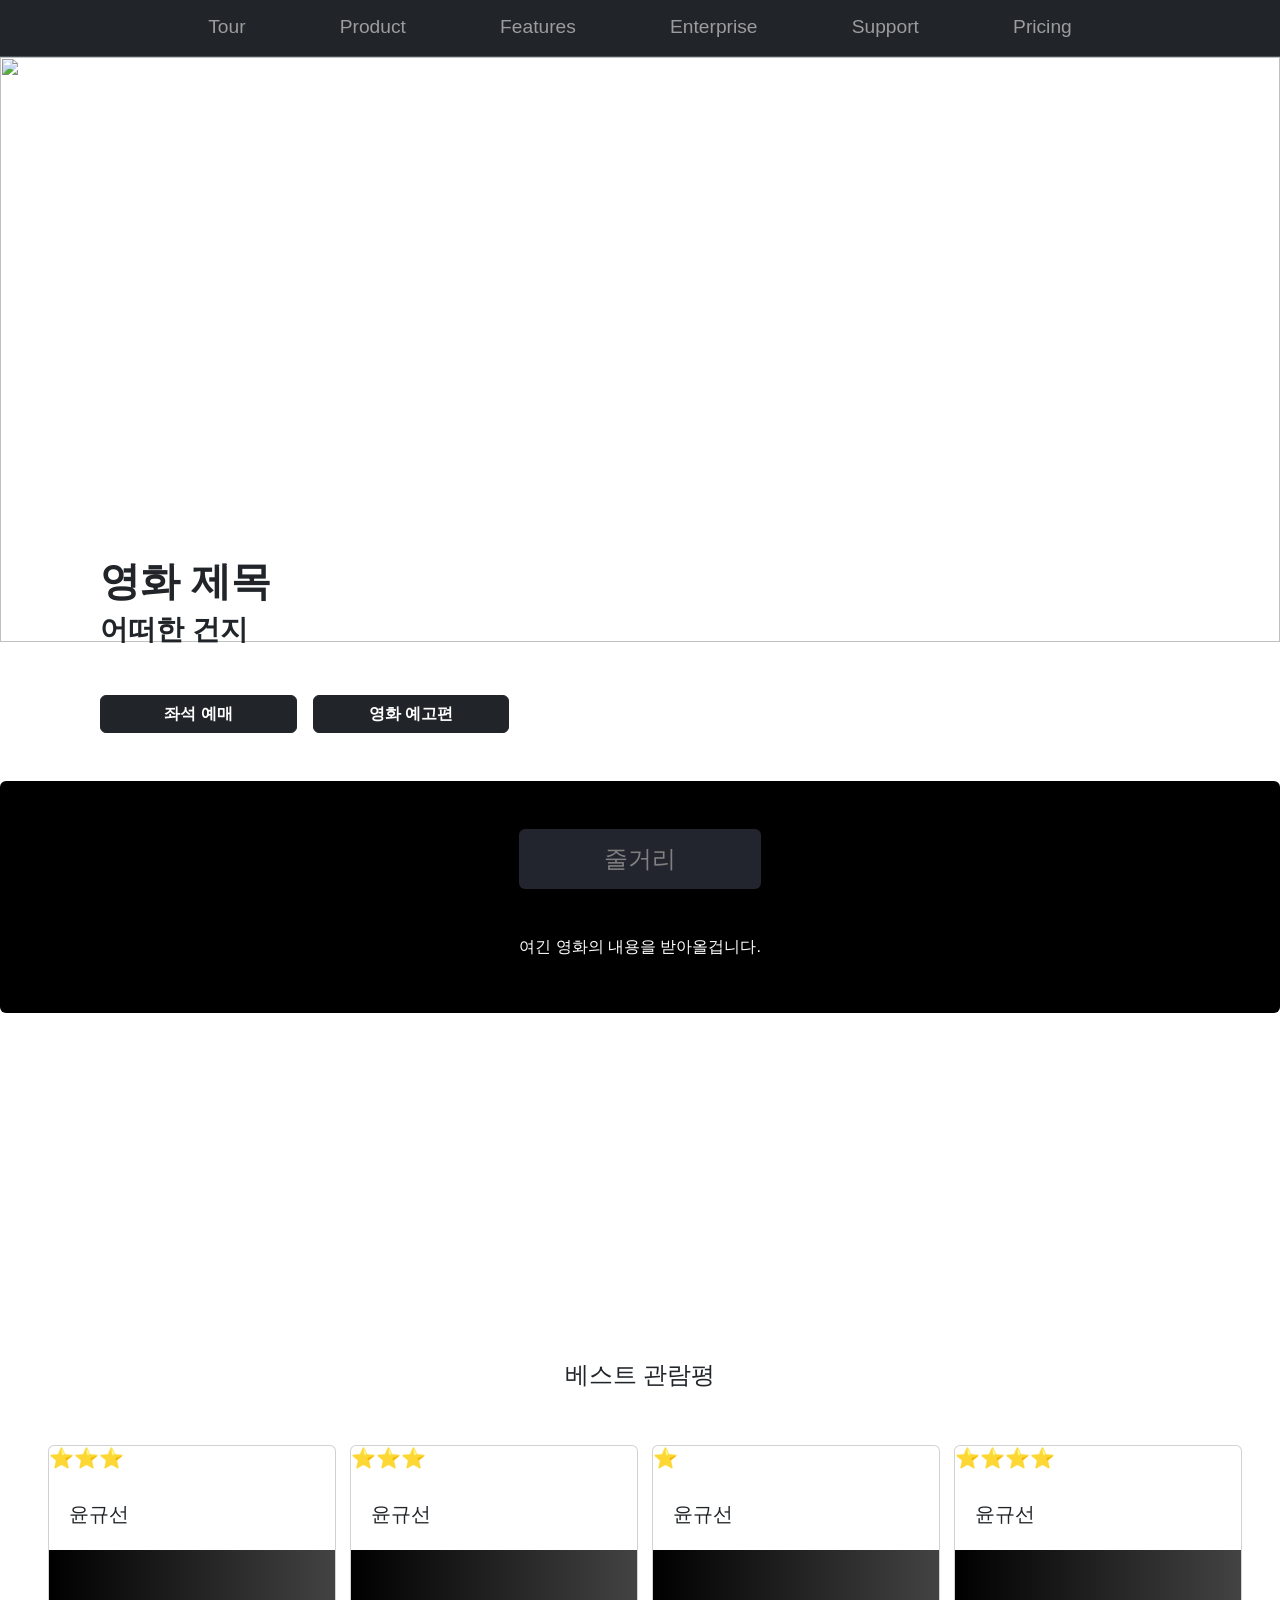
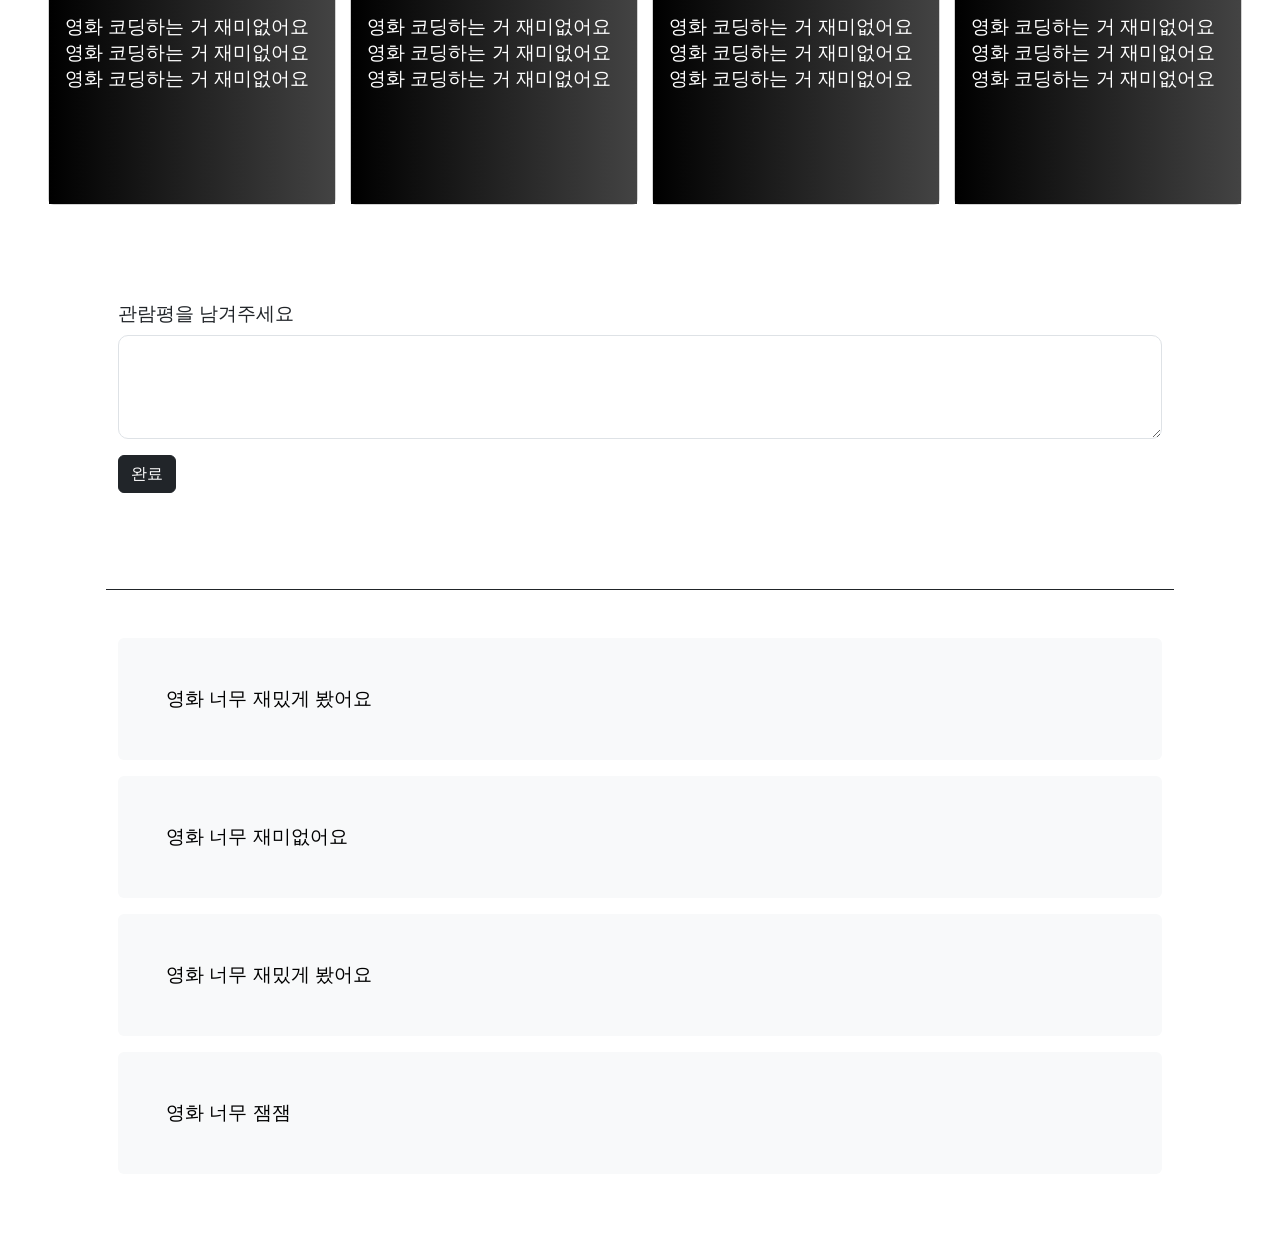
==== detailpage.html @ 33c96cb0 "this" ====
<!-- 규선 상세페이지 -->
<!DOCTYPE html>
<html lang="kr">
<head>
    <meta charset="UTF-8">
    <meta name="viewport" content="width=device-width, initial-scale=1.0">
    <title>Document</title>
    <link href="https://cdn.jsdelivr.net/npm/bootstrap@5.3.3/dist/css/bootstrap.min.css" rel="stylesheet" integrity="sha384-QWTKZyjpPEjISv5WaRU9OFeRpok6YctnYmDr5pNlyT2bRjXh0JMhjY6hW+ALEwIH" crossorigin="anonymous">
    <link href="/css/detail.css" rel="stylesheet">
</head>

<body>
    <nav class="navbar navbar-expand-md bg-dark sticky-top border-bottom" data-bs-theme="dark">
        <div class="container">
          <a class="navbar-brand d-md-none" href="#">
            <svg class="bi" width="24" height="24"><use xlink:href="#aperture"/></svg>
            Aperture
          </a>
          <button class="navbar-toggler" type="button" data-bs-toggle="offcanvas" data-bs-target="#offcanvas" aria-controls="offcanvas" aria-label="Toggle navigation">
            <span class="navbar-toggler-icon"></span>
          </button>
          <div class="offcanvas offcanvas-end" tabindex="-1" id="offcanvas" aria-labelledby="offcanvasLabel">
            <div class="offcanvas-header">
              <h5 class="offcanvas-title" id="offcanvasLabel">Aperture</h5>
              <button type="button" class="btn-close" data-bs-dismiss="offcanvas" aria-label="Close"></button>
            </div>
            <div class="offcanvas-body">
              <ul class="navbar-nav flex-grow-1 justify-content-between">
                <li class="nav-item"><a class="nav-link" href="#">
                  <svg class="bi" width="24" height="24"><use xlink:href="#aperture"/></svg>
                </a></li>
                <li class="nav-item"><a class="nav-link" href="#">Tour</a></li>
                <li class="nav-item"><a class="nav-link" href="#">Product</a></li>
                <li class="nav-item"><a class="nav-link" href="#">Features</a></li>
                <li class="nav-item"><a class="nav-link" href="#">Enterprise</a></li>
                <li class="nav-item"><a class="nav-link" href="#">Support</a></li>
                <li class="nav-item"><a class="nav-link" href="#">Pricing</a></li>
                <li class="nav-item"><a class="nav-link" href="#">
                  <svg class="bi" width="24" height="24"><use xlink:href="#cart"/></svg>
                </a></li>
              </ul>
            </div>
          </div>
        </div>
      </nav>
    <section class="background-image">
        <div id="demo" class="carousel slide" data-bs-ride="carousel">
            <div class="carousel-indicators">
                <button data-bs-target="#demo" data-bs-slide="0" class="active"></button>
            </div>
            <div class="carousel-inner">
            <div class="carousel-item active">
                <img src="" alt="" class="d-block w-100 custom-height">
            </div>

            <div class="in-image-text">
                    <h1 class="title fw-bold">영화 제목</h1>
                    <h3 class="original-title fw-bold">어떠한 건지</h3> 
                    <p class="release"></p>
                    <div class="d-flex gap-3 lead fw-normal h-6 mt-5">
                        
                        <button type="submit" class="btn btn-dark col-2 fw-bold" onclick="iii()">좌석 예매</button>
                        <button type="button" id="myBtn" class="btn btn-dark col-2 fw-bold">영화 예고편</button>
                    </div>
            </div>
        </div>
    </section>
        

        <section class="content p-5 mt-5 rounded d-flex justify-content-center">
          <div class="summary">
            <h4 id="summary-title" class="d-flex justify-content-center mb-5 p-3 rounded"> 줄거리</h4>
            <h6 id="text" class="overview d-flex justify-content-center mt-5"> 여긴 영화의 내용을 받아올겁니다.</h6>
          </div>
        </section>



        <section class="review p-5 d-flex justify-content-center">
          <div>
            <h4 class="pop"></h4>
          </div>
        </section>
                
        <section class="p-5">
            <h4 class="d-flex justify-content-center">
                베스트 관람평
            </h4>
            <div class="row">
                <div class="col-lg-3 col-md-6 mt-5">
                  <div class="card" style="width: 18rem;">
                    <h5>⭐⭐⭐</h5>
                    <h5 class="card-title mt-4 mb-4">윤규선</h5>
                    <div class="card-body">
                      
                      <p class="card-text pb-5 mt-5 mb-5">영화 코딩하는 거 재미없어요 영화 코딩하는 거 재미없어요영화 코딩하는 거 재미없어요</p>
                    </div>
                  </div>
                </div>
                <div class="col-lg-3 col-md-6 mt-5">
                  <div class="card" style="width: 18rem;">
                    <h5>⭐⭐⭐</h5>
                    <h5 class="card-title mt-4 mb-4">윤규선</h5>
                    <div class="card-body">
                      
                      <p class="card-text pb-5 mt-5 mb-5">영화 코딩하는 거 재미없어요 영화 코딩하는 거 재미없어요영화 코딩하는 거 재미없어요</p>
                    </div>
                  </div>
                </div>
                <div class="col-lg-3 col-md-6 mt-5">
                  <div class="card" style="width: 18rem;">
                    <h5>⭐</h5>
                    <h5 class="card-title mt-4 mb-4">윤규선</h5>
                    <div class="card-body">
                      
                      <p class="card-text pb-5 mt-5 mb-5">영화 코딩하는 거 재미없어요 영화 코딩하는 거 재미없어요영화 코딩하는 거 재미없어요</p>
                    </div>
                  </div>
                </div>
                <div class="col-lg-3 col-md-6 mt-5">
                  <div class="card" style="width: 18rem;">
                    <h5>⭐⭐⭐⭐</h5>
                    <h5 class="card-title mt-4 mb-4">윤규선</h5>
                    <div class="card-body">
                      
                      <p class="card-text pb-5 mt-5 mb-5">영화 코딩하는 거 재미없어요 영화 코딩하는 거 재미없어요영화 코딩하는 거 재미없어요</p>
                    </div>
                  </div>
                </div>
        </section>

        

        <section class="container p-5">
          <div class="mb-3">
            <label for="textarea-input" class="form-label">관람평을 남겨주세요</label>
            <textarea class="form-control" id="textarea-input" rows="3" value=""></textarea>
          </div>
          <button type="button" class="btn btn-dark justify-content-md-end mb-5" onclick="sub()">완료</button>
        
          <div class="row mt-5 border-top border-dark">
              <div class="review-list-all col-md-8 w-100 rounded">
                  <div id="review-list" class="review-list rounded">
                      <div class="review-content mt-5 p-5 mb-3 rounded">
                        영화 너무 재밌게 봤어요
                      </div>
                      <div class="review-content p-5 mb-3 rounded">
                        영화 너무 재미없어요
                      </div>
                      <div class="review-content p-5 mb-3 rounded">
                        영화 너무 재밌게 봤어요
                      </div>
                      <div class="review-content p-5 mb-3 rounded">
                        영화 너무 잼잼
                      </div>
                  </div>
              </div>
          </div>
        </section>
        
<!-- 영상 -->
      
        

        <!-- The Modal -->
        <!-- <div id="myModal" class="modal"> -->
        
          <!-- Modal content -->
          <!-- <div class="modal-content w-50">
            <span class="close">&times;</span>
            <p>  
              <div class="row w-50 h-25">
                  <div class="video-iframe w-50 h-25">
                      <iframe class="video-frame video-container w-50 h-25" src="https://www.youtube.com/embed/Ninhkg7Jh48?autoplay=1"></iframe>
                  </div>
              </div>
          </p>
          </div>
        
        </div> -->
<!-- The Modal -->
<div id="myModal" class="modal">
  
  <!-- Modal content -->
  <div class="modal-content">
    <span class="close">&times;</span>
    <div class="row">
      <div class="video-iframe">
        <iframe class="video-frame video-container" src="https://www.youtube.com/embed/Ninhkg7Jh48?autoplay=1"></iframe>
      </div>
    </div>
  </div>
  
</div>


    <script src="https://cdn.jsdelivr.net/npm/bootstrap@5.3.3/dist/js/bootstrap.bundle.min.js" integrity="sha384-YvpcrYf0tY3lHB60NNkmXc5s9fDVZLESaAA55NDzOxhy9GkcIdslK1eN7N6jIeHz" crossorigin="anonymous"></script>
    <script src="js/detail.js"></script>


</body>
</html>
---- css/detail.css ----
/* 규선 상세페이지 css */

body{
    background: white;
    font: 1.2rem "Fira Sans", sans-serif;
}


/* 이미지 */
.custom-height{
    height: 65vh; /* 높이를 뷰포트 높이의 25%로 설정합니다. */
    object-fit: contain; /* 이미지가 컨테이너를 채우면서 비율을 유지합니다. */
    width:100%;
}

/* 이미지 안 CSS */
.background-image {
    position: relative; /* position 속성 추가 */
    z-index: 0;
}

/* 이미지 안 TEXT CSS */
.in-image-text {
    position: relative; /* position 속성 추가 */
    z-index: 1;
    margin-top:500px;
    margin-left:100px;
}

button {
    z-index:2;
}


/* 여기 줄거리 */
.content{
    background-color: black;
}

.summary{
    color : white;
}

#summary-title{
    background-color: #22242e;
    color : grey;
}


#card-main{
    display:flex;
}

/* 평점 */
.review{
    height:300px;
}

/* text area*/
.form-control{
    border-radius: 10px;
    font-size : 20px;
}

.review-list-all{
    background-color: white;
}

.review-content{
    background-color: #f8f9fa;
    color: black;
}


/* modal */
.modal {
    display: none; /* Hidden by default */
    position: fixed; /* Stay in place */
    z-index: 1; /* Sit on top */
    padding-top: 100px; /* Location of the box */
    left: 0;
    top: 0;
    width: 100%; /* Full width */
    height: 100%; /* Full height */
    overflow: auto; /* Enable scroll if needed */
    background-color: rgb(0,0,0); /* Fallback color */
    background-color: rgba(0,0,0,0.4); /* Black w/ opacity */
  }
  
  /* Modal Content */
  .modal-content {
    background-color: #fefefe;
    margin: auto;
    padding: 20px;
    border: 1px solid #888;
    width: 80%;
  }
  
  /* The Close Button */
  .close {
    color: #aaaaaa;
    float: right;
    font-size: 28px;
    font-weight: bold;
  }
  
  .close:hover,
  .close:focus {
    color: #000;
    text-decoration: none;
    cursor: pointer;
  }


  /*  ifram 동영상 크기 */
  /* .video-iframe {
    width: 868px; 
    height: 450px;
}

  .video-frame {
    margin-left: 250px;
    width: 848px; 
    height: 477px;
} */

.modal-content {
    width: 80%; 
    max-width: 800px; 
    margin: auto; 
  }
  
  .video-iframe {
    position: relative; 
    padding-top: 56.25%; 
  }
  
  .video-frame {
    position: absolute; 
    width: 100%; 
    height: 100%; 
    top: 0; 
    left: 0; 
  }


  .card-title{
    margin-left:1em;
  }
  .card-body{
    background: #000000; /* fallback for old browsers */
  background: -webkit-linear-gradient(to right, #000000, #434343); /* Chrome 10-25, Safari 5.1-6 */
  background: linear-gradient(to right, #000000, #434343); /* W3C, IE 10+/ Edge, Firefox 16+, Chrome 26+, Opera 12+, Safari 7+ */
  }
  .card-text{
    color:white;
  }
/* 동현님 css */

.navbar-container {
    font-family: 'Noto Sans KR', 'CJONLYONENEW', '맑은 고딕', '돋움', Dotum, sans-serif;
    font-size: 100%;
    margin: 0;
    padding: 0;
    border: 0;
}

.topNavbar {
    display: flex;
    justify-content: space-between;
}

.LogoStyle {
    cursor: pointer;
    margin-left: 3rem;
}


.topNav {
    display: flex;
    justify-content: center;
    width: 60%;
}

.topNav li {
    display: flex;
    flex-direction:column;
    padding: 1rem;

}

.topNav li img {
    width: 30px;
    height: 30px;
}

li a{
    text-decoration: none;
    color: black;
}
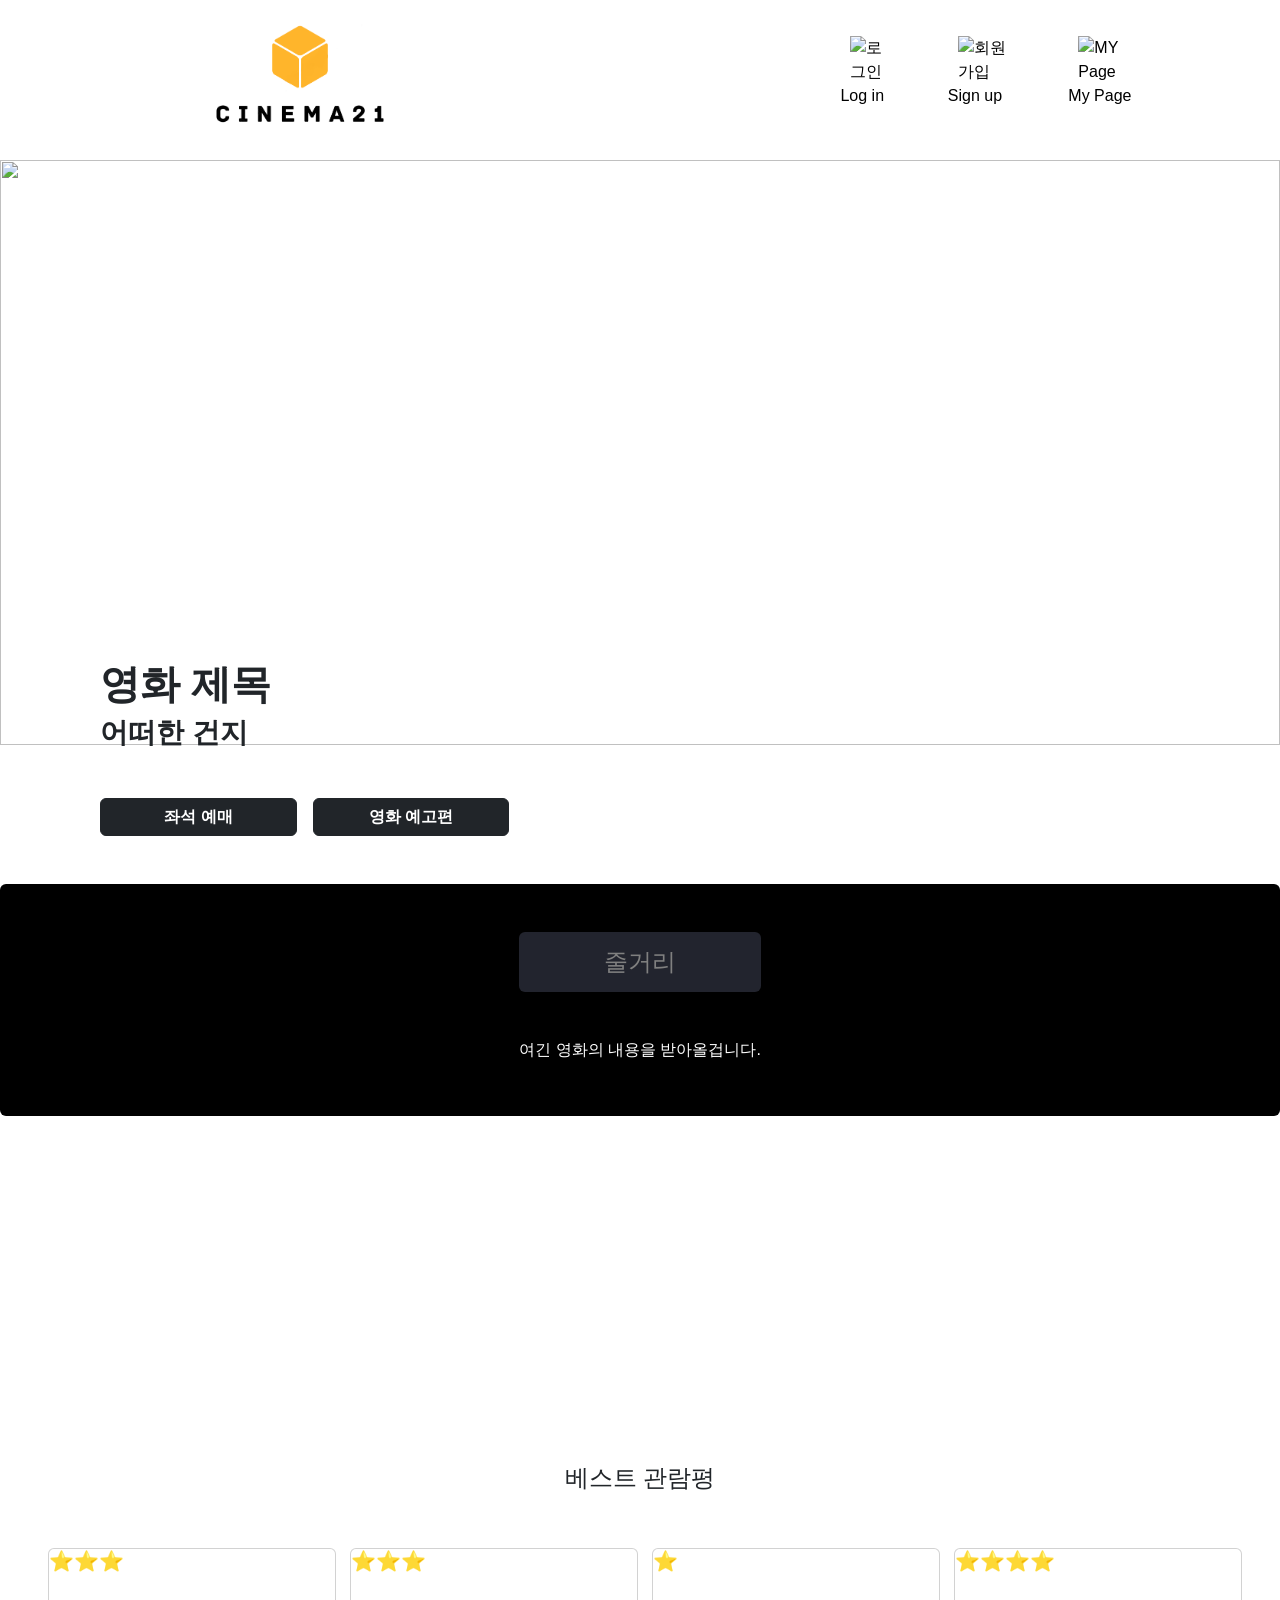
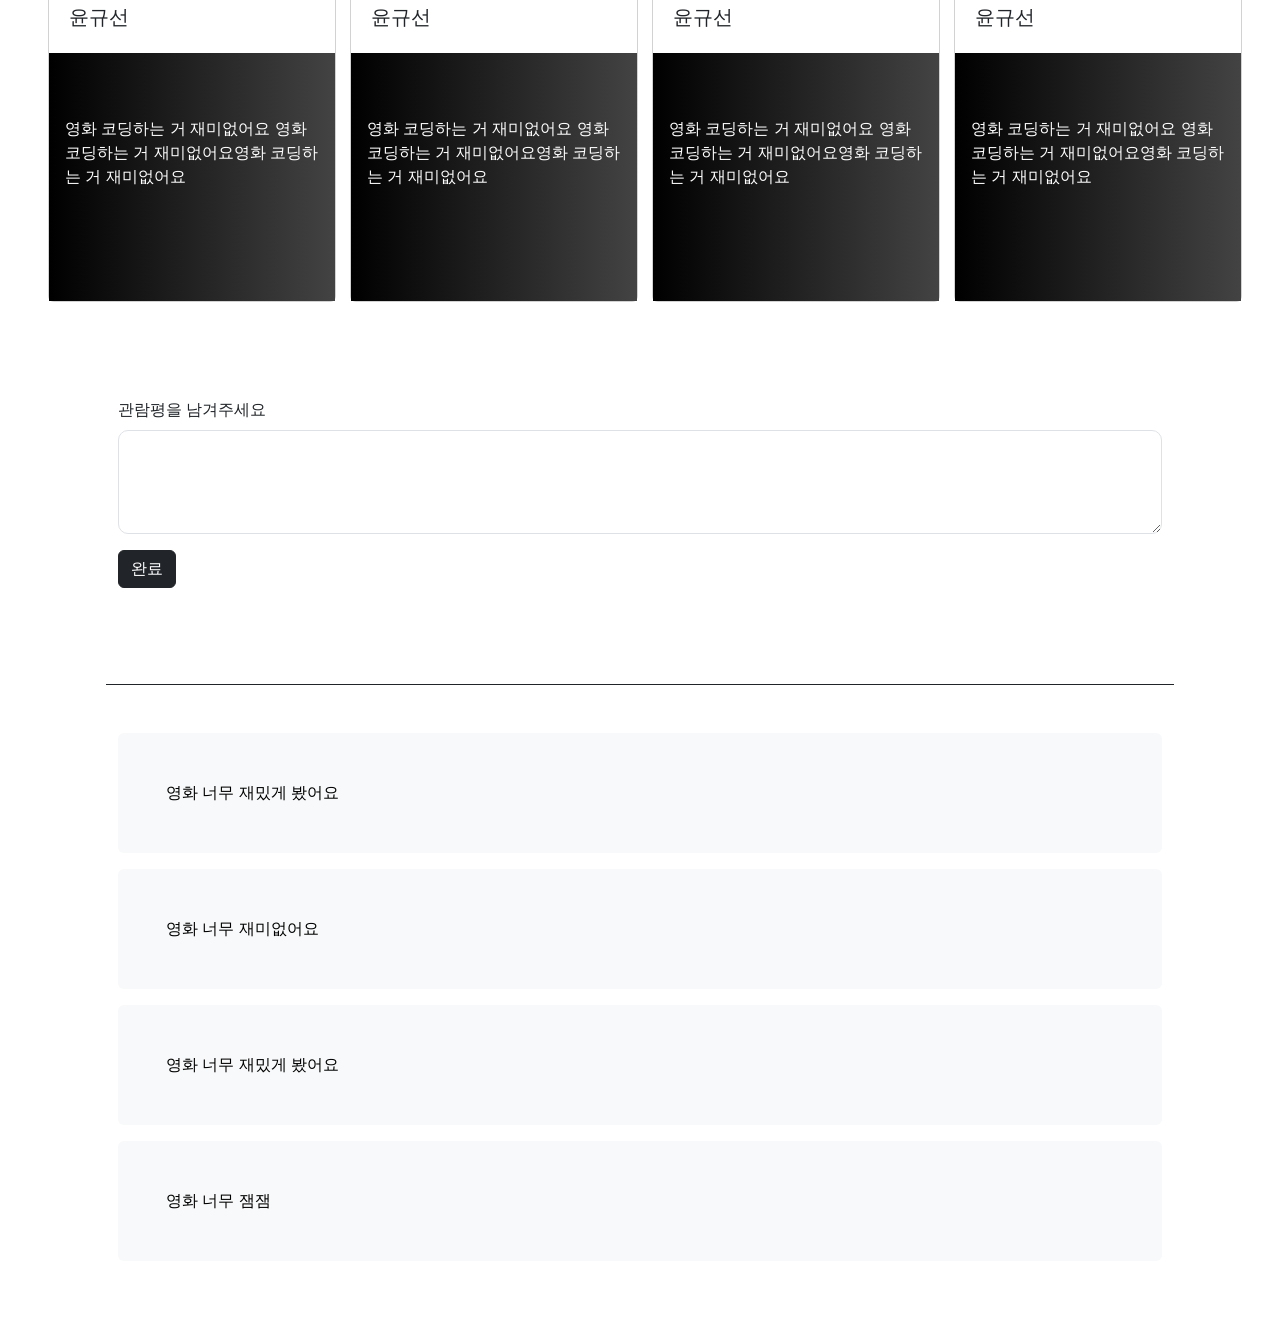
==== commit 84f462b0: "remake main.js, detail page all" ====
--- a/detailpage.html
+++ b/detailpage.html
@@ -10,39 +10,46 @@
 </head>
 
 <body>
-    <nav class="navbar navbar-expand-md bg-dark sticky-top border-bottom" data-bs-theme="dark">
-        <div class="container">
-          <a class="navbar-brand d-md-none" href="#">
-            <svg class="bi" width="24" height="24"><use xlink:href="#aperture"/></svg>
-            Aperture
-          </a>
-          <button class="navbar-toggler" type="button" data-bs-toggle="offcanvas" data-bs-target="#offcanvas" aria-controls="offcanvas" aria-label="Toggle navigation">
-            <span class="navbar-toggler-icon"></span>
-          </button>
-          <div class="offcanvas offcanvas-end" tabindex="-1" id="offcanvas" aria-labelledby="offcanvasLabel">
-            <div class="offcanvas-header">
-              <h5 class="offcanvas-title" id="offcanvasLabel">Aperture</h5>
-              <button type="button" class="btn-close" data-bs-dismiss="offcanvas" aria-label="Close"></button>
-            </div>
-            <div class="offcanvas-body">
-              <ul class="navbar-nav flex-grow-1 justify-content-between">
-                <li class="nav-item"><a class="nav-link" href="#">
-                  <svg class="bi" width="24" height="24"><use xlink:href="#aperture"/></svg>
-                </a></li>
-                <li class="nav-item"><a class="nav-link" href="#">Tour</a></li>
-                <li class="nav-item"><a class="nav-link" href="#">Product</a></li>
-                <li class="nav-item"><a class="nav-link" href="#">Features</a></li>
-                <li class="nav-item"><a class="nav-link" href="#">Enterprise</a></li>
-                <li class="nav-item"><a class="nav-link" href="#">Support</a></li>
-                <li class="nav-item"><a class="nav-link" href="#">Pricing</a></li>
-                <li class="nav-item"><a class="nav-link" href="#">
-                  <svg class="bi" width="24" height="24"><use xlink:href="#cart"/></svg>
-                </a></li>
-              </ul>
-            </div>
-          </div>
-        </div>
-      </nav>
+    
+  <header class = "navbar-container container">    
+    <div class = "topNavbar"  id = "navbar" >
+
+        <h2 class = "LogoStyle" href = "index.html"><img class="Logo" src="img/cinema21.png" alt=""></h2>
+        <div class = "topNav-container">
+                <ul class="topNav">
+                   
+                    <li class="log-in-icon"><a href="Login.html">
+                        <span id="userWelcomeMessage" class="user-welcome"></span>
+                        <span class="logingone">
+                        <img 
+                        src="https://img.cgv.co.kr/R2014/images/common/ico/loginPassword.png" 
+                        alt="로그인" class="login-img">
+                        <span> Log in </span>
+                        </span>
+                    </a>
+                </li>
+                <li><a href = "SignUp.html">
+                    <span class="signupgone"></span>
+                    <img 
+                    src="https://img.cgv.co.kr/R2014/images/common/ico/loginJoin.png" 
+                    alt="회원가입">
+                    <span>Sign up</span>
+                     </a>
+                </li>
+                <li><a href = "MyPage.html">
+                        <img 
+                        src="https://img.cgv.co.kr/R2014/images/common/ico/loginMember.png" 
+                        alt="MY Page">
+                        <span>My Page</span>
+                    </a>
+                </li>
+           
+                </ul>
+         </div>
+    </div>
+</header>
+
+
     <section class="background-image">
         <div id="demo" class="carousel slide" data-bs-ride="carousel">
             <div class="carousel-indicators">
@@ -50,7 +57,7 @@
             </div>
             <div class="carousel-inner">
             <div class="carousel-item active">
-                <img src="" alt="" class="d-block w-100 custom-height">
+                <img src="" alt="" class="carousel-image d-block w-100 custom-height">
             </div>
 
             <div class="in-image-text">
@@ -186,7 +193,8 @@
     <span class="close">&times;</span>
     <div class="row">
       <div class="video-iframe">
-        <iframe class="video-frame video-container" src="https://www.youtube.com/embed/Ninhkg7Jh48?autoplay=1"></iframe>
+        <iframe class="video-frame video-container" src="" autoplay></iframe>
+        
       </div>
     </div>
   </div>
--- a/css/detail.css
+++ b/css/detail.css
@@ -2,7 +2,7 @@
 
 body{
     background: white;
-    font: 1.2rem "Fira Sans", sans-serif;
+    font-family: 'Noto Sans KR', 'CJONLYONENEW', '맑은 고딕', '돋움', Dotum, sans-serif;
 }
 
 
@@ -155,46 +155,118 @@
   .card-text{
     color:white;
   }
+
+
+  
 /* 동현님 css */
 
+.Logo{
+  width: 180px;
+  margin-top: 20px;
+  margin-left: 8em;
+}
+
+
+
 .navbar-container {
-    font-family: 'Noto Sans KR', 'CJONLYONENEW', '맑은 고딕', '돋움', Dotum, sans-serif;
-    font-size: 100%;
-    margin: 0;
-    padding: 0;
-    border: 0;
-}
-
+  font-family: 'Noto Sans KR', 'CJONLYONENEW', '맑은 고딕', '돋움', Dotum, sans-serif;
+  font-size: 100%;
+ 
+}
+
+.topNav{
+   float: right;
+   padding: 20px;
+  padding-top: 20px;
+}
+
+  
 .topNavbar {
-    display: flex;
-    justify-content: space-between;
+  display: flex;
+  justify-content: space-between;
+}
+
+
+.topNav li img {
+  width: 30px;
+  margin-right: 30px; /* 아이콘과 텍스트 사이의 간격을 조정합니다. */
+  margin-left: 10px;
+}
+
+.topNav li span {
+  padding:0 15 0 0px;
+  
 }
 
 .LogoStyle {
-    cursor: pointer;
-    margin-left: 3rem;
+  cursor: pointer;
+  margin-left: -8rem;
 }
 
 
 .topNav {
-    display: flex;
-    justify-content: center;
-    width: 60%;
+  display: flex;
+  justify-content: center;
+  width: 60%;
 }
 
 .topNav li {
-    display: flex;
-    flex-direction:column;
-    padding: 1rem;
-
+  display: flex;
+  align-items: center; /* 아이콘과 텍스트를 수직 가운데 정렬합니다. */
+  padding: 1rem;
 }
 
 .topNav li img {
-    width: 30px;
-    height: 30px;
+  width: 30px;
+  height: 30px;
 }
 
 li a{
-    text-decoration: none;
-    color: black;
-}+  text-decoration: none;
+  color: black;
+}
+
+.footer-container {
+  width: 100%;
+  
+  font-size: 100%;
+  margin: 0 auto;
+  padding: 0;
+  border: 0;
+  background-color: black;
+  color: azure;
+  font-size: small;
+}
+
+.footerbar-list {
+  max-width: 980px;
+  margin-left: 3rem;
+  display: flex;
+  justify-content: space-between;
+  list-style: none;
+  border-bottom: 2px dashed aliceblue;
+  padding-bottom: 1rem;
+
+}
+
+.footerP {
+  width: 50%;
+  margin-left: 3rem;
+  padding-bottom: 1rem;
+
+}
+
+/* 새로운 CSS 코드 추가 */
+.container{
+  position: relative;
+}
+
+.user-welcome {
+        
+  font-size: 18px;
+  font-family:Arial, Helvetica, sans-serif;
+  white-space: nowrap; /* 한 줄로 표시되도록 설정 */
+  overflow: hidden; 
+
+}
+
